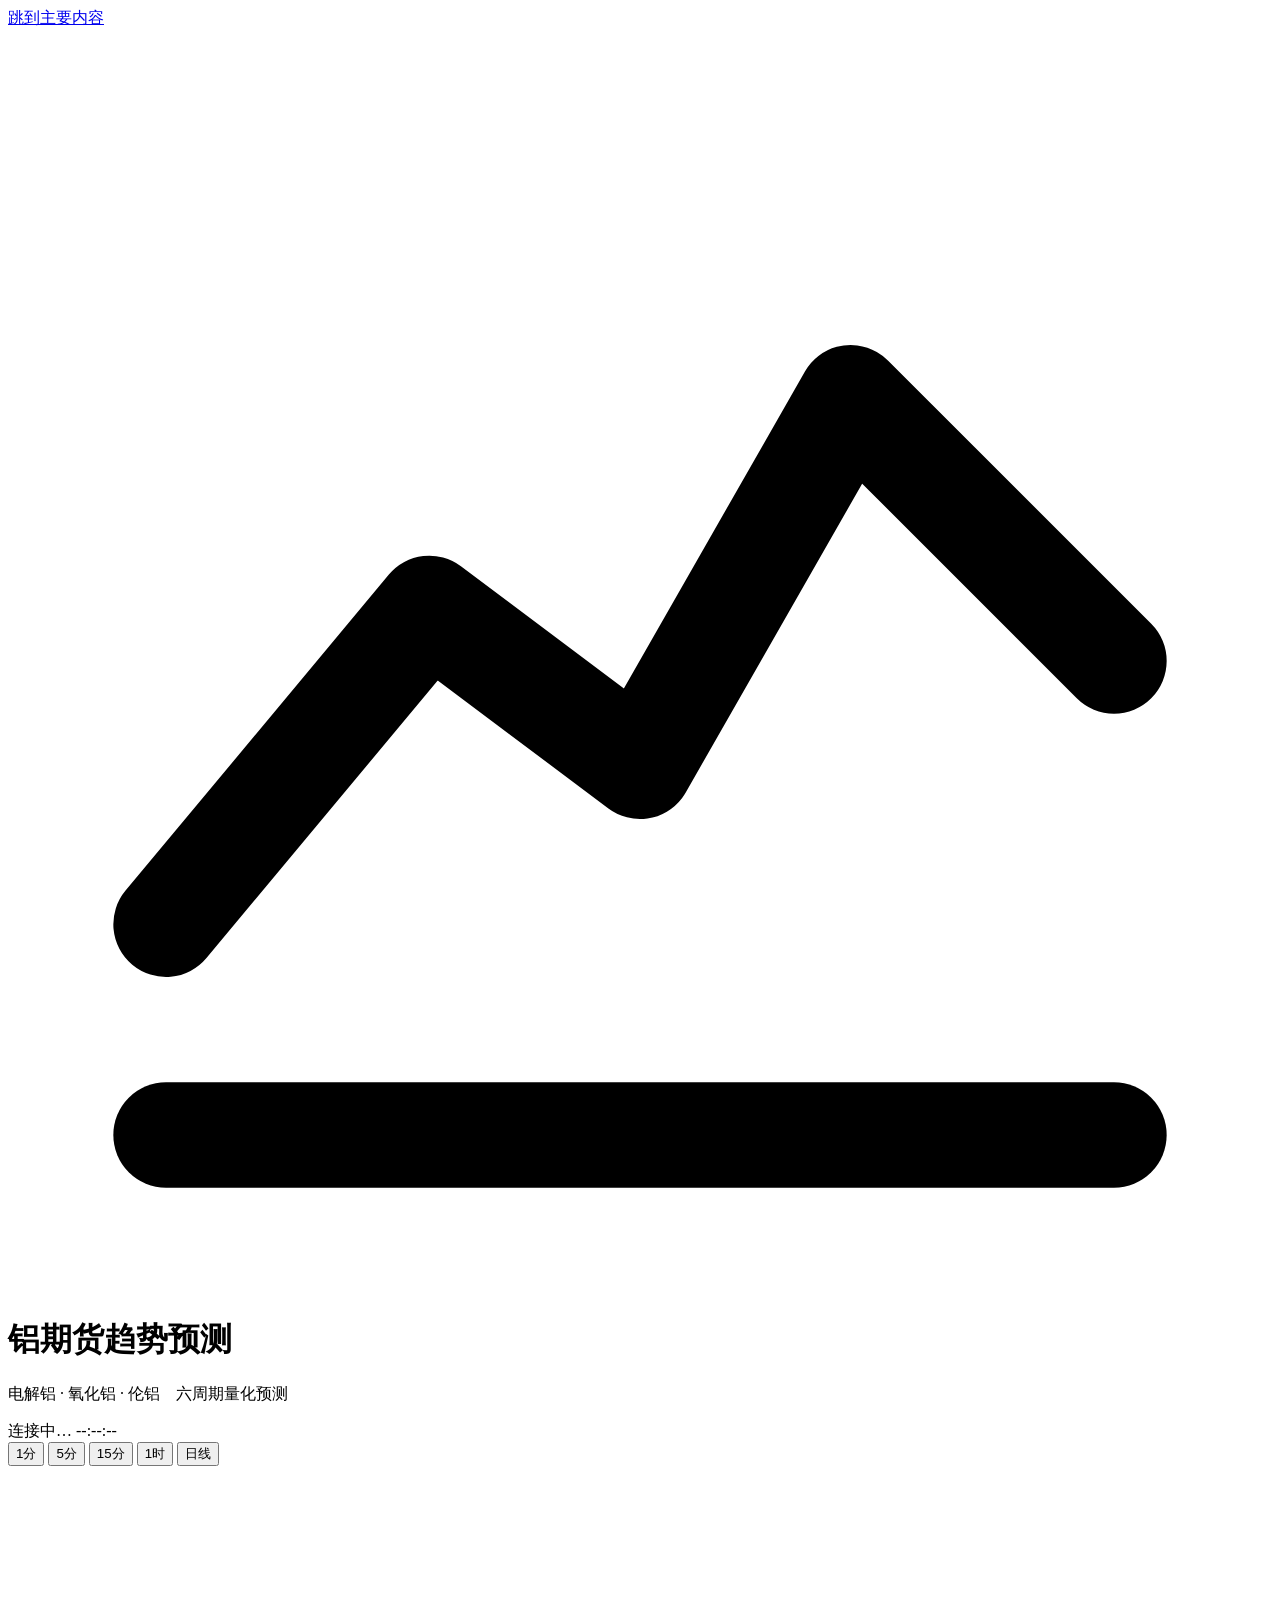
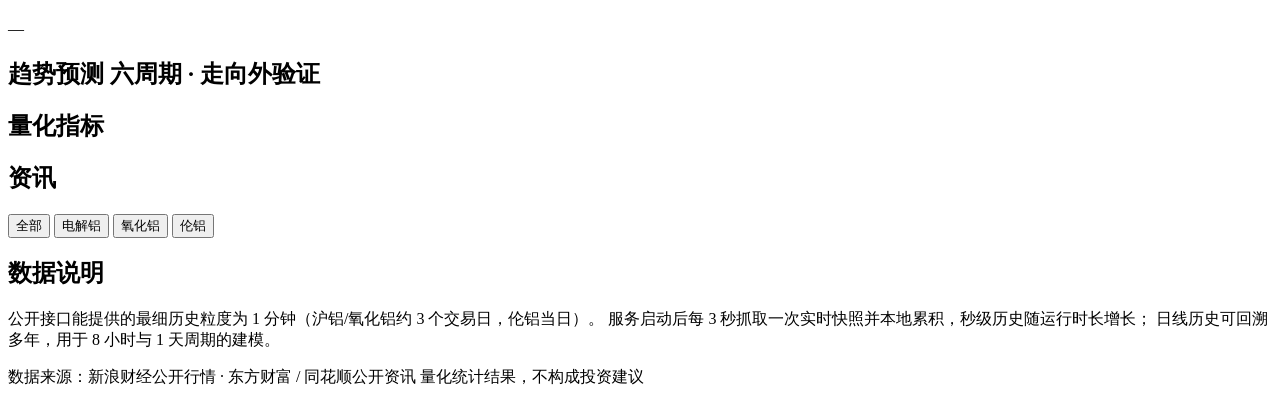
==== backend/app/static/index.html @ c76d396c "feat: 铝期货六周期趋势预测仪表盘 - 新浪公开接口采集沪铝/氧化铝/伦铝实时行情、分钟线、日线 - 3 秒快照自建秒级库，60 秒 K 线、300 秒资讯刷新 - 多信号集成预测（EMA/RSI" ====
<!DOCTYPE html>
<html lang="zh-CN">
<head>
<meta charset="utf-8">
<meta name="viewport" content="width=device-width, initial-scale=1">
<title>铝期货趋势预测 · 电解铝 / 氧化铝 / 伦铝</title>
<meta name="theme-color" content="#06080d">
<link rel="stylesheet" href="/styles.css">
</head>
<body>
<a class="skip" href="#main">跳到主要内容</a>

<header class="topbar">
  <div class="brand">
    <svg class="logo" viewBox="0 0 24 24" aria-hidden="true">
      <path d="M3 17l5-6 4 3 4-7 5 5" fill="none" stroke="currentColor"
            stroke-width="2" stroke-linecap="round" stroke-linejoin="round"/>
      <path d="M3 21h18" stroke="currentColor" stroke-width="2" stroke-linecap="round"/>
    </svg>
    <div>
      <h1>铝期货趋势预测</h1>
      <p class="sub">电解铝 · 氧化铝 · 伦铝　六周期量化预测</p>
    </div>
  </div>
  <div class="status" role="status" aria-live="polite">
    <span id="connDot" class="dot offline"></span>
    <span id="connText">连接中…</span>
    <span id="clock" class="clock">--:--:--</span>
  </div>
</header>

<main id="main">

  <section class="cards" id="quoteCards" aria-label="品种实时行情">
  </section>

  <section class="panel chart-panel">
    <div class="panel-head">
      <div class="tabs" id="prodTabs" role="tablist" aria-label="品种切换"></div>
      <div class="seg" id="periodSeg" role="group" aria-label="K线周期">
        <button data-period="1m" class="on">1分</button>
        <button data-period="5m">5分</button>
        <button data-period="15m">15分</button>
        <button data-period="60m">1时</button>
        <button data-period="1d">日线</button>
      </div>
    </div>
    <div class="chart-wrap">
      <canvas id="mainChart" role="img" aria-label="价格走势图"></canvas>
      <div id="chartTip" class="chart-tip" hidden></div>
    </div>
    <div class="chart-foot">
      <span id="chartRange" class="muted">—</span>
      <span id="chartLegend" class="legend"></span>
    </div>
  </section>

  <section class="panel">
    <div class="panel-head">
      <h2>趋势预测 <span class="muted sm">六周期 · 走向外验证</span></h2>
      <div class="seg" id="fcProdSeg" role="group" aria-label="预测品种"></div>
    </div>
    <div class="horizons" id="horizons"></div>
  </section>

  <div class="duo">
    <section class="panel">
      <div class="panel-head"><h2>量化指标</h2></div>
      <div class="ind-grid" id="indicators"></div>
      <div class="rec" id="recommendation"></div>
    </section>

    <section class="panel">
      <div class="panel-head">
        <h2>资讯</h2>
        <div class="seg" id="newsSeg" role="group" aria-label="资讯筛选">
          <button data-code="" class="on">全部</button>
          <button data-code="AL">电解铝</button>
          <button data-code="AO">氧化铝</button>
          <button data-code="AHD">伦铝</button>
        </div>
      </div>
      <div class="news" id="news"></div>
    </section>
  </div>

  <section class="panel data-panel">
    <div class="panel-head"><h2>数据说明</h2></div>
    <div class="data-grid" id="dataMeta"></div>
    <p class="muted sm note">
      公开接口能提供的最细历史粒度为 1 分钟（沪铝/氧化铝约 3 个交易日，伦铝当日）。
      服务启动后每 3 秒抓取一次实时快照并本地累积，秒级历史随运行时长增长；
      日线历史可回溯多年，用于 8 小时与 1 天周期的建模。
    </p>
  </section>

</main>

<footer class="foot">
  <span>数据来源：新浪财经公开行情 · 东方财富 / 同花顺公开资讯</span>
  <span class="muted">量化统计结果，不构成投资建议</span>
</footer>

<script src="/app.js"></script>
</body>
</html>
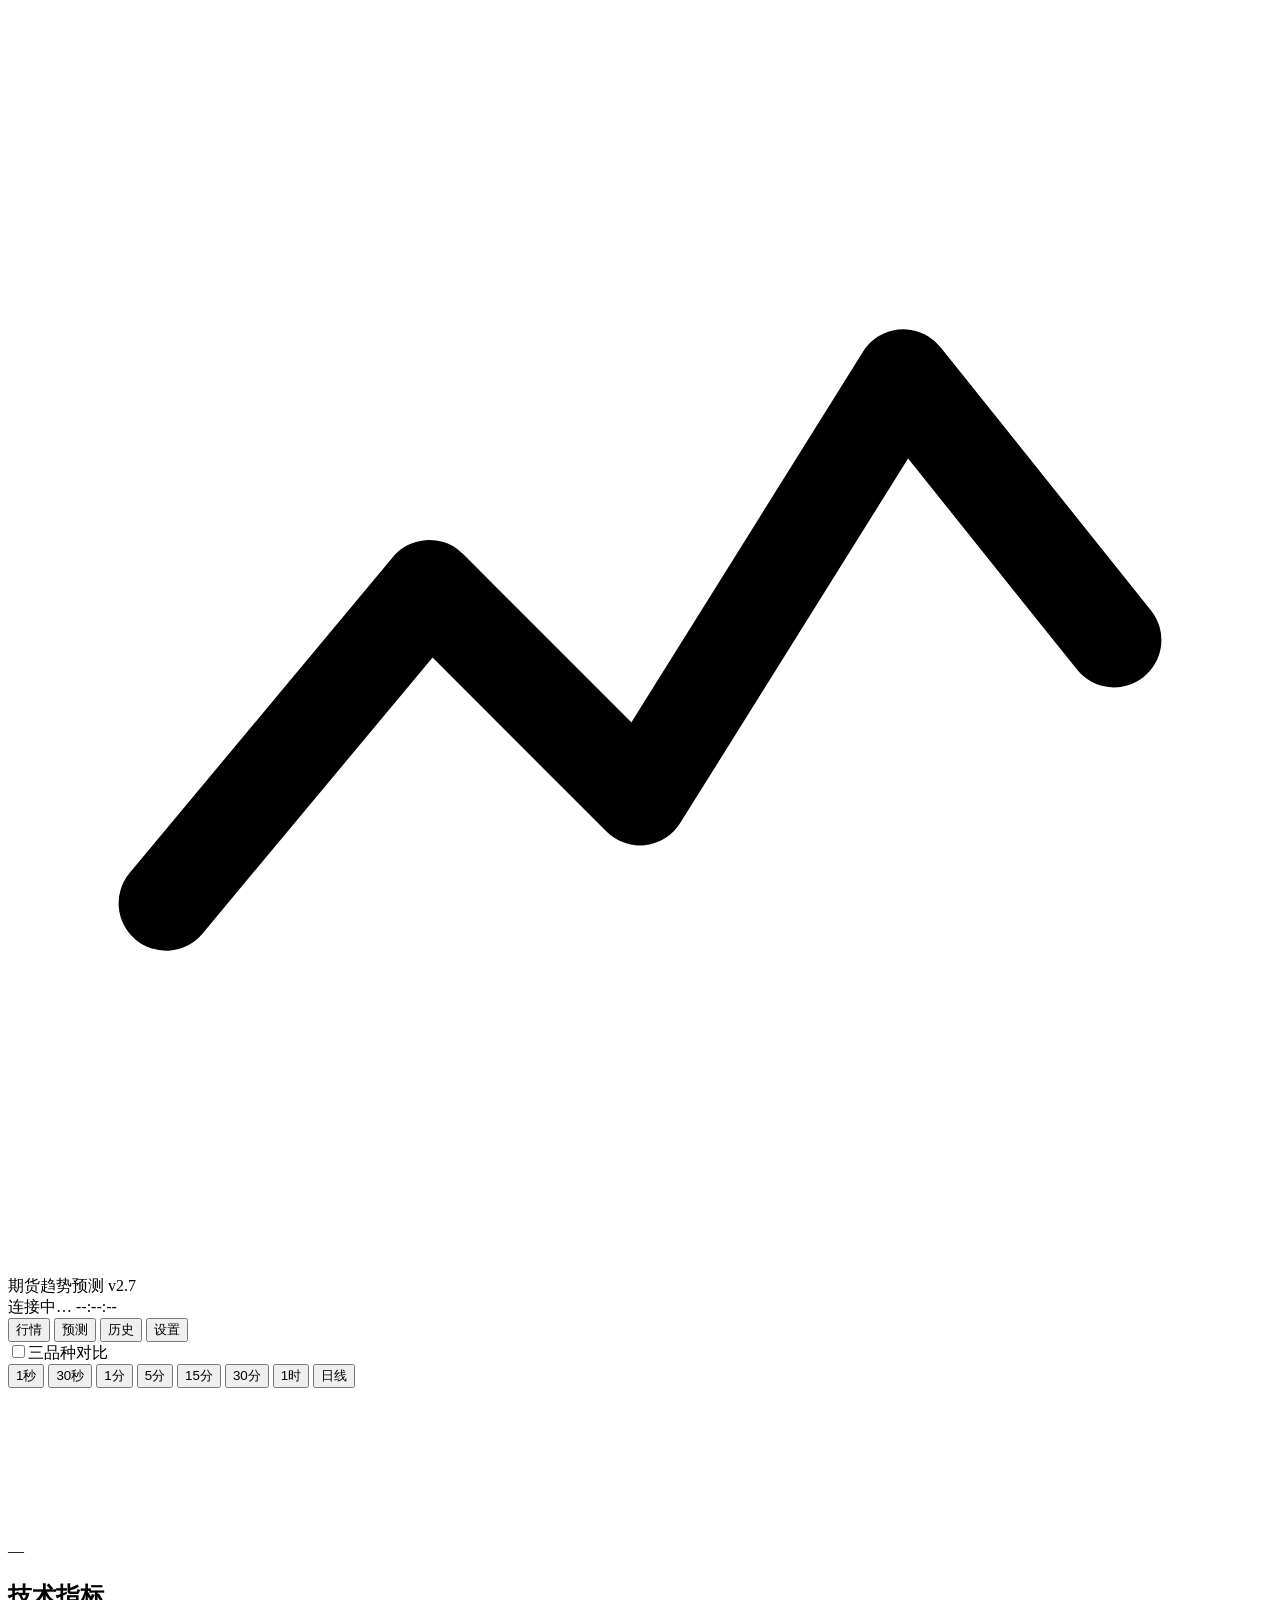
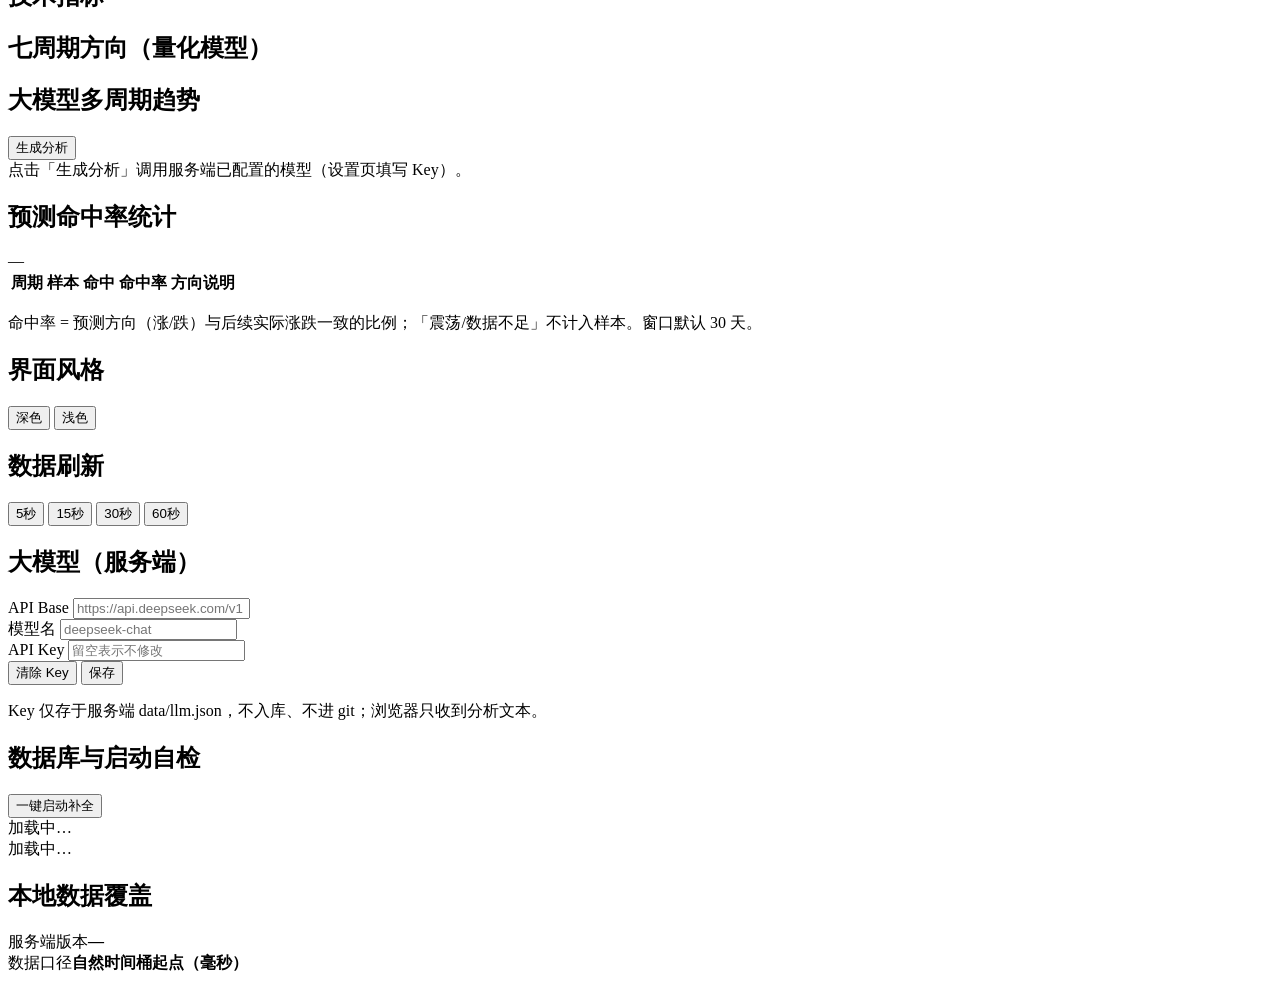
==== commit 1606bdfa: "v2.7.0 服务端化与启动自检（端口8123） - 服务端成为唯一真源：Web 前端四 tab（行情/预测/历史/设置）全覆盖，Android 保留独立 App 默认指向 8123 - 新增交易日历" ====
--- a/backend/app/static/index.html
+++ b/backend/app/static/index.html
@@ -1,106 +1,164 @@
 <!DOCTYPE html>
 <html lang="zh-CN">
 <head>
-<meta charset="utf-8">
-<meta name="viewport" content="width=device-width, initial-scale=1">
-<title>铝期货趋势预测 · 电解铝 / 氧化铝 / 伦铝</title>
-<meta name="theme-color" content="#06080d">
-<link rel="stylesheet" href="/styles.css">
+  <meta charset="utf-8" />
+  <meta name="viewport" content="width=device-width, initial-scale=1" />
+  <meta name="theme-color" content="#05070C" id="themeColor" />
+  <title>期货趋势预测 · 服务端</title>
+  <link rel="stylesheet" href="/styles.css" />
 </head>
-<body>
-<a class="skip" href="#main">跳到主要内容</a>
+<body class="theme-dark">
+  <header class="topbar">
+    <div class="brand">
+      <svg class="logo" viewBox="0 0 24 24" aria-hidden="true">
+        <path d="M3 17l5-6 4 4 5-8 4 5" fill="none" stroke="currentColor" stroke-width="1.8" stroke-linecap="round" stroke-linejoin="round"/>
+      </svg>
+      <span class="brand-name">期货趋势预测</span>
+      <span id="brandVer" class="brand-ver">v2.7</span>
+    </div>
+    <div class="status">
+      <span id="connDot" class="dot offline"></span>
+      <span id="connText">连接中…</span>
+      <span id="clock" class="clock">--:--:--</span>
+    </div>
+  </header>
 
-<header class="topbar">
-  <div class="brand">
-    <svg class="logo" viewBox="0 0 24 24" aria-hidden="true">
-      <path d="M3 17l5-6 4 3 4-7 5 5" fill="none" stroke="currentColor"
-            stroke-width="2" stroke-linecap="round" stroke-linejoin="round"/>
-      <path d="M3 21h18" stroke="currentColor" stroke-width="2" stroke-linecap="round"/>
-    </svg>
-    <div>
-      <h1>铝期货趋势预测</h1>
-      <p class="sub">电解铝 · 氧化铝 · 伦铝　六周期量化预测</p>
-    </div>
-  </div>
-  <div class="status" role="status" aria-live="polite">
-    <span id="connDot" class="dot offline"></span>
-    <span id="connText">连接中…</span>
-    <span id="clock" class="clock">--:--:--</span>
-  </div>
-</header>
+  <nav class="tabs" id="topTabs">
+    <button class="tab on" data-tab="market">行情</button>
+    <button class="tab" data-tab="forecast">预测</button>
+    <button class="tab" data-tab="history">历史</button>
+    <button class="tab" data-tab="settings">设置</button>
+  </nav>
 
-<main id="main">
-
-  <section class="cards" id="quoteCards" aria-label="品种实时行情">
-  </section>
-
-  <section class="panel chart-panel">
-    <div class="panel-head">
-      <div class="tabs" id="prodTabs" role="tablist" aria-label="品种切换"></div>
-      <div class="seg" id="periodSeg" role="group" aria-label="K线周期">
-        <button data-period="1m" class="on">1分</button>
-        <button data-period="5m">5分</button>
-        <button data-period="15m">15分</button>
-        <button data-period="60m">1时</button>
-        <button data-period="1d">日线</button>
+  <main id="main">
+    <!-- ===================== 行情 ===================== -->
+    <section class="view active" id="v-market">
+      <div class="cards" id="quoteCards" aria-label="品种实时行情"></div>
+      <div class="panel chart-panel">
+        <div class="panel-head">
+          <div class="tabs sm" id="prodTabs" role="tablist" aria-label="品种切换"></div>
+          <label class="chk sm"><input type="checkbox" id="compareChk" /><span>三品种对比</span></label>
+        </div>
+        <div class="seg" id="periodSeg" role="group" aria-label="K线周期">
+          <button data-period="1s">1秒</button>
+          <button data-period="30s">30秒</button>
+          <button data-period="1m" class="on">1分</button>
+          <button data-period="5m">5分</button>
+          <button data-period="15m">15分</button>
+          <button data-period="30m">30分</button>
+          <button data-period="60m">1时</button>
+          <button data-period="1d">日线</button>
+        </div>
+        <div class="chart-wrap">
+          <canvas id="mainChart" role="img" aria-label="价格走势图"></canvas>
+          <div id="chartTip" class="chart-tip" hidden></div>
+        </div>
+        <div class="chart-foot">
+          <span id="chartRange" class="muted">—</span>
+          <span id="chartLegend" class="legend"></span>
+        </div>
       </div>
-    </div>
-    <div class="chart-wrap">
-      <canvas id="mainChart" role="img" aria-label="价格走势图"></canvas>
-      <div id="chartTip" class="chart-tip" hidden></div>
-    </div>
-    <div class="chart-foot">
-      <span id="chartRange" class="muted">—</span>
-      <span id="chartLegend" class="legend"></span>
-    </div>
-  </section>
-
-  <section class="panel">
-    <div class="panel-head">
-      <h2>趋势预测 <span class="muted sm">六周期 · 走向外验证</span></h2>
-      <div class="seg" id="fcProdSeg" role="group" aria-label="预测品种"></div>
-    </div>
-    <div class="horizons" id="horizons"></div>
-  </section>
-
-  <div class="duo">
-    <section class="panel">
-      <div class="panel-head"><h2>量化指标</h2></div>
-      <div class="ind-grid" id="indicators"></div>
-      <div class="rec" id="recommendation"></div>
+      <div class="panel">
+        <div class="panel-head"><h2>技术指标</h2></div>
+        <div class="ind-grid" id="indicators"></div>
+        <div class="rec" id="recommendation"></div>
+      </div>
     </section>
 
-    <section class="panel">
-      <div class="panel-head">
-        <h2>资讯</h2>
-        <div class="seg" id="newsSeg" role="group" aria-label="资讯筛选">
-          <button data-code="" class="on">全部</button>
-          <button data-code="AL">电解铝</button>
-          <button data-code="AO">氧化铝</button>
-          <button data-code="AHD">伦铝</button>
+    <!-- ===================== 预测 ===================== -->
+    <section class="view" id="v-forecast">
+      <div class="panel">
+        <div class="panel-head">
+          <h2>七周期方向（量化模型）</h2>
+          <div class="seg sm" id="fcProdSeg" role="group" aria-label="预测品种"></div>
+        </div>
+        <div class="horizons" id="horizons"></div>
+      </div>
+      <div class="panel">
+        <div class="panel-head">
+          <h2>大模型多周期趋势</h2>
+          <button id="btnLlm" class="btn ghost">生成分析</button>
+        </div>
+        <div id="llmBox" class="llm">点击「生成分析」调用服务端已配置的模型（设置页填写 Key）。</div>
+      </div>
+    </section>
+
+    <!-- ===================== 历史 ===================== -->
+    <section class="view" id="v-history">
+      <div class="panel">
+        <div class="panel-head">
+          <h2>预测命中率统计</h2>
+          <div class="seg sm" id="histCodeSeg" role="group" aria-label="统计品种"></div>
+        </div>
+        <div class="hist-meta muted sm" id="histMeta">—</div>
+        <table class="hist-table" id="histTable">
+          <thead>
+            <tr><th>周期</th><th>样本</th><th>命中</th><th>命中率</th><th>方向说明</th></tr>
+          </thead>
+          <tbody id="histBody"></tbody>
+        </table>
+        <p class="muted sm">命中率 = 预测方向（涨/跌）与后续实际涨跌一致的比例；「震荡/数据不足」不计入样本。窗口默认 30 天。</p>
+      </div>
+    </section>
+
+    <!-- ===================== 设置 ===================== -->
+    <section class="view" id="v-settings">
+      <div class="panel">
+        <div class="panel-head"><h2>界面风格</h2></div>
+        <div class="seg" id="themeSeg" role="group" aria-label="主题">
+          <button data-theme="dark" class="on">深色</button>
+          <button data-theme="light">浅色</button>
         </div>
       </div>
-      <div class="news" id="news"></div>
+      <div class="panel">
+        <div class="panel-head"><h2>数据刷新</h2></div>
+        <div class="seg" id="refreshSeg" role="group" aria-label="刷新间隔">
+          <button data-ms="5000">5秒</button>
+          <button data-ms="15000" class="on">15秒</button>
+          <button data-ms="30000">30秒</button>
+          <button data-ms="60000">60秒</button>
+        </div>
+      </div>
+      <div class="panel">
+        <div class="panel-head"><h2>大模型（服务端）</h2></div>
+        <div class="field">
+          <label class="field-label">API Base</label>
+          <input id="llmBase" class="input" placeholder="https://api.deepseek.com/v1" autocapitalize="off" spellcheck="false" />
+        </div>
+        <div class="field">
+          <label class="field-label">模型名</label>
+          <input id="llmModel" class="input" placeholder="deepseek-chat" autocapitalize="off" spellcheck="false" />
+        </div>
+        <div class="field">
+          <label class="field-label">API Key <span id="llmMask" class="muted"></span></label>
+          <input id="llmKey" class="input" type="password" placeholder="留空表示不修改" autocapitalize="off" spellcheck="false" />
+        </div>
+        <div class="row">
+          <button class="btn ghost" id="btnLlmClear">清除 Key</button>
+          <button class="btn" id="btnLlmSave">保存</button>
+        </div>
+        <p class="muted sm">Key 仅存于服务端 data/llm.json，不入库、不进 git；浏览器只收到分析文本。</p>
+      </div>
+      <div class="panel">
+        <div class="panel-head">
+          <h2>数据库与启动自检</h2>
+          <button id="btnAutofill" class="btn ghost">一键启动补全</button>
+        </div>
+        <div class="db-block" id="dbStatus">加载中…</div>
+        <div class="db-block" id="autofillStatus">加载中…</div>
+      </div>
+      <div class="panel">
+        <div class="panel-head"><h2>本地数据覆盖</h2></div>
+        <div class="data-grid" id="dataMeta"></div>
+      </div>
+      <div class="panel about">
+        <div class="about-row"><span>服务端版本</span><b id="aboutVer">—</b></div>
+        <div class="about-row"><span>数据口径</span><b>自然时间桶起点（毫秒）</b></div>
+      </div>
     </section>
-  </div>
+  </main>
 
-  <section class="panel data-panel">
-    <div class="panel-head"><h2>数据说明</h2></div>
-    <div class="data-grid" id="dataMeta"></div>
-    <p class="muted sm note">
-      公开接口能提供的最细历史粒度为 1 分钟（沪铝/氧化铝约 3 个交易日，伦铝当日）。
-      服务启动后每 3 秒抓取一次实时快照并本地累积，秒级历史随运行时长增长；
-      日线历史可回溯多年，用于 8 小时与 1 天周期的建模。
-    </p>
-  </section>
-
-</main>
-
-<footer class="foot">
-  <span>数据来源：新浪财经公开行情 · 东方财富 / 同花顺公开资讯</span>
-  <span class="muted">量化统计结果，不构成投资建议</span>
-</footer>
-
-<script src="/app.js"></script>
+  <div class="toast" id="toast"></div>
+  <script src="/app.js"></script>
 </body>
 </html>
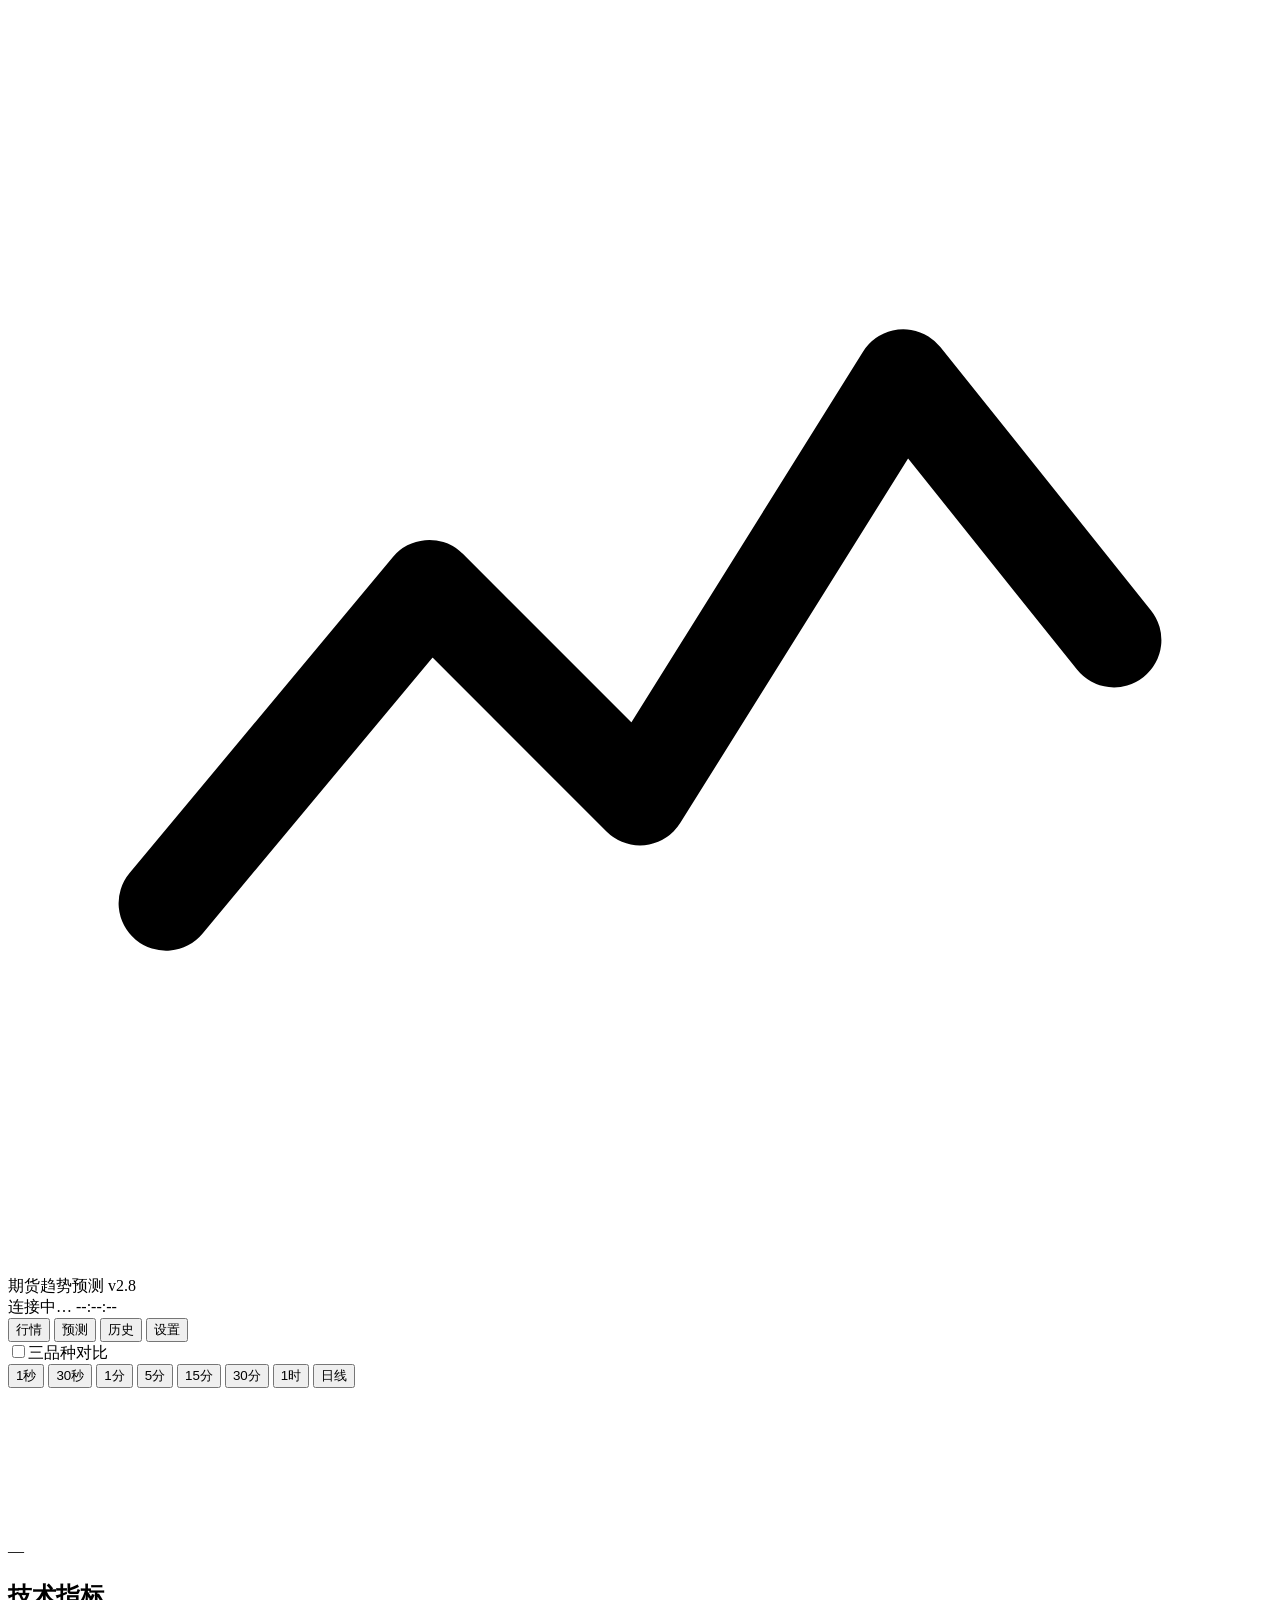
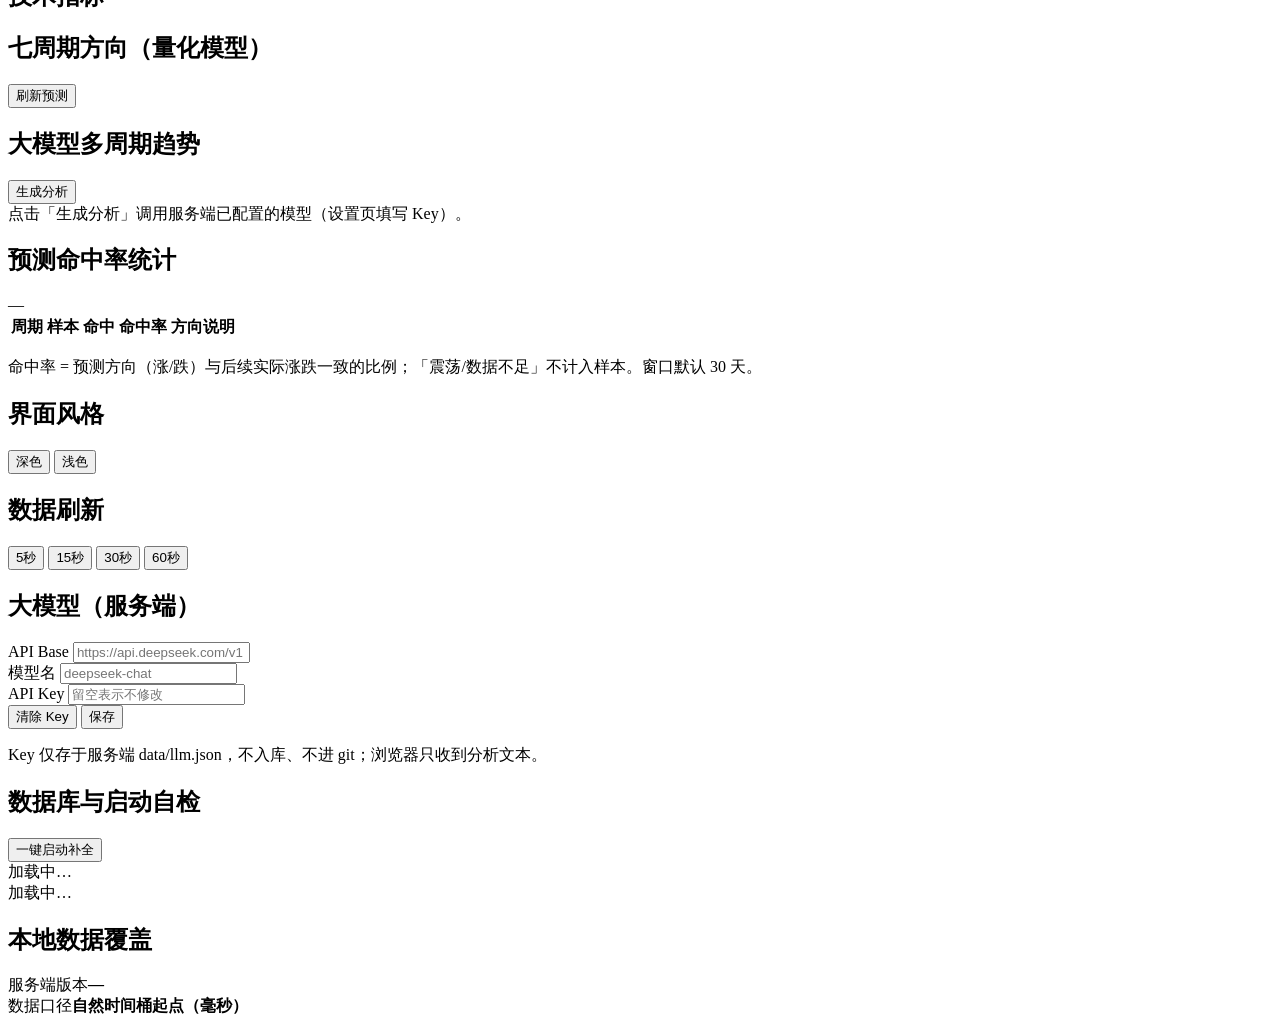
==== commit 5e840b0c: "v2.8.0 分钟级贴右边缘 + 原生多周期根治预测数据不足 + 近3天同步补缺" ====
--- a/backend/app/static/index.html
+++ b/backend/app/static/index.html
@@ -14,7 +14,7 @@
         <path d="M3 17l5-6 4 4 5-8 4 5" fill="none" stroke="currentColor" stroke-width="1.8" stroke-linecap="round" stroke-linejoin="round"/>
       </svg>
       <span class="brand-name">期货趋势预测</span>
-      <span id="brandVer" class="brand-ver">v2.7</span>
+      <span id="brandVer" class="brand-ver">v2.8</span>
     </div>
     <div class="status">
       <span id="connDot" class="dot offline"></span>
@@ -71,6 +71,7 @@
         <div class="panel-head">
           <h2>七周期方向（量化模型）</h2>
           <div class="seg sm" id="fcProdSeg" role="group" aria-label="预测品种"></div>
+          <button id="btnRefreshFc" class="btn ghost">刷新预测</button>
         </div>
         <div class="horizons" id="horizons"></div>
       </div>
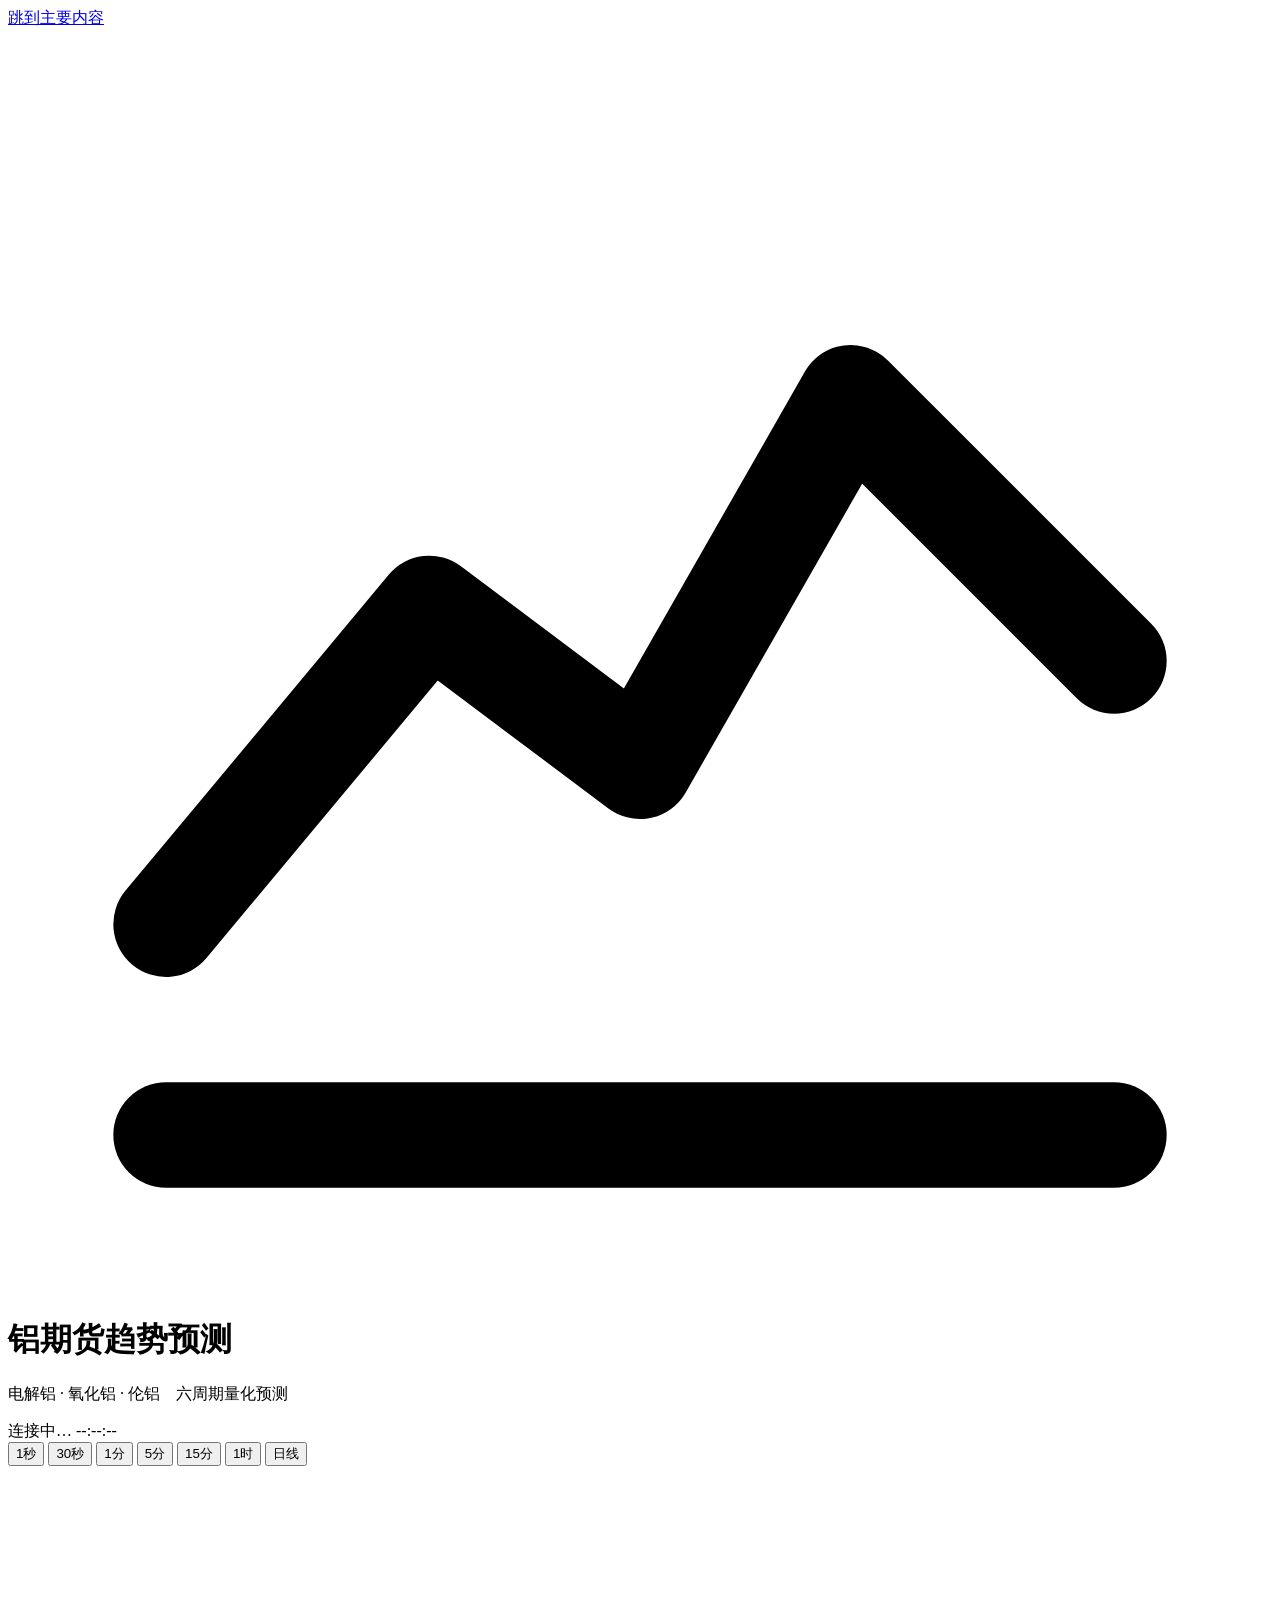
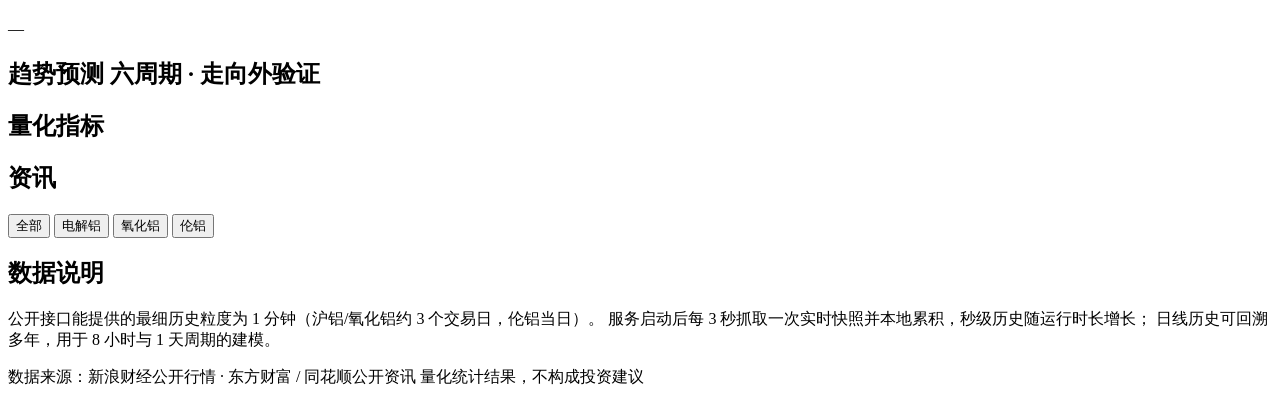
==== commit 95a2078a: "feat(chart): Web 行情曲线接入秒级快照并实时自动更新 - 新增 /api/ticks/{code}?bucket=&limit= 把快照库聚合为曲线：   bucket=0 取原始采集" ====
--- a/backend/app/static/index.html
+++ b/backend/app/static/index.html
@@ -1,165 +1,108 @@
 <!DOCTYPE html>
 <html lang="zh-CN">
 <head>
-  <meta charset="utf-8" />
-  <meta name="viewport" content="width=device-width, initial-scale=1" />
-  <meta name="theme-color" content="#05070C" id="themeColor" />
-  <title>期货趋势预测 · 服务端</title>
-  <link rel="stylesheet" href="/styles.css" />
+<meta charset="utf-8">
+<meta name="viewport" content="width=device-width, initial-scale=1">
+<title>铝期货趋势预测 · 电解铝 / 氧化铝 / 伦铝</title>
+<meta name="theme-color" content="#06080d">
+<link rel="stylesheet" href="/styles.css">
 </head>
-<body class="theme-dark">
-  <header class="topbar">
-    <div class="brand">
-      <svg class="logo" viewBox="0 0 24 24" aria-hidden="true">
-        <path d="M3 17l5-6 4 4 5-8 4 5" fill="none" stroke="currentColor" stroke-width="1.8" stroke-linecap="round" stroke-linejoin="round"/>
-      </svg>
-      <span class="brand-name">期货趋势预测</span>
-      <span id="brandVer" class="brand-ver">v2.8</span>
+<body>
+<a class="skip" href="#main">跳到主要内容</a>
+
+<header class="topbar">
+  <div class="brand">
+    <svg class="logo" viewBox="0 0 24 24" aria-hidden="true">
+      <path d="M3 17l5-6 4 3 4-7 5 5" fill="none" stroke="currentColor"
+            stroke-width="2" stroke-linecap="round" stroke-linejoin="round"/>
+      <path d="M3 21h18" stroke="currentColor" stroke-width="2" stroke-linecap="round"/>
+    </svg>
+    <div>
+      <h1>铝期货趋势预测</h1>
+      <p class="sub">电解铝 · 氧化铝 · 伦铝　六周期量化预测</p>
     </div>
-    <div class="status">
-      <span id="connDot" class="dot offline"></span>
-      <span id="connText">连接中…</span>
-      <span id="clock" class="clock">--:--:--</span>
+  </div>
+  <div class="status" role="status" aria-live="polite">
+    <span id="connDot" class="dot offline"></span>
+    <span id="connText">连接中…</span>
+    <span id="clock" class="clock">--:--:--</span>
+  </div>
+</header>
+
+<main id="main">
+
+  <section class="cards" id="quoteCards" aria-label="品种实时行情">
+  </section>
+
+  <section class="panel chart-panel">
+    <div class="panel-head">
+      <div class="tabs" id="prodTabs" role="tablist" aria-label="品种切换"></div>
+      <div class="seg" id="periodSeg" role="group" aria-label="K线周期">
+        <button data-period="1s">1秒</button>
+        <button data-period="30s">30秒</button>
+        <button data-period="1m" class="on">1分</button>
+        <button data-period="5m">5分</button>
+        <button data-period="15m">15分</button>
+        <button data-period="60m">1时</button>
+        <button data-period="1d">日线</button>
+      </div>
     </div>
-  </header>
+    <div class="chart-wrap">
+      <canvas id="mainChart" role="img" aria-label="价格走势图"></canvas>
+      <div id="chartTip" class="chart-tip" hidden></div>
+    </div>
+    <div class="chart-foot">
+      <span id="chartRange" class="muted">—</span>
+      <span id="chartLegend" class="legend"></span>
+    </div>
+  </section>
 
-  <nav class="tabs" id="topTabs">
-    <button class="tab on" data-tab="market">行情</button>
-    <button class="tab" data-tab="forecast">预测</button>
-    <button class="tab" data-tab="history">历史</button>
-    <button class="tab" data-tab="settings">设置</button>
-  </nav>
+  <section class="panel">
+    <div class="panel-head">
+      <h2>趋势预测 <span class="muted sm">六周期 · 走向外验证</span></h2>
+      <div class="seg" id="fcProdSeg" role="group" aria-label="预测品种"></div>
+    </div>
+    <div class="horizons" id="horizons"></div>
+  </section>
 
-  <main id="main">
-    <!-- ===================== 行情 ===================== -->
-    <section class="view active" id="v-market">
-      <div class="cards" id="quoteCards" aria-label="品种实时行情"></div>
-      <div class="panel chart-panel">
-        <div class="panel-head">
-          <div class="tabs sm" id="prodTabs" role="tablist" aria-label="品种切换"></div>
-          <label class="chk sm"><input type="checkbox" id="compareChk" /><span>三品种对比</span></label>
-        </div>
-        <div class="seg" id="periodSeg" role="group" aria-label="K线周期">
-          <button data-period="1s">1秒</button>
-          <button data-period="30s">30秒</button>
-          <button data-period="1m" class="on">1分</button>
-          <button data-period="5m">5分</button>
-          <button data-period="15m">15分</button>
-          <button data-period="30m">30分</button>
-          <button data-period="60m">1时</button>
-          <button data-period="1d">日线</button>
-        </div>
-        <div class="chart-wrap">
-          <canvas id="mainChart" role="img" aria-label="价格走势图"></canvas>
-          <div id="chartTip" class="chart-tip" hidden></div>
-        </div>
-        <div class="chart-foot">
-          <span id="chartRange" class="muted">—</span>
-          <span id="chartLegend" class="legend"></span>
+  <div class="duo">
+    <section class="panel">
+      <div class="panel-head"><h2>量化指标</h2></div>
+      <div class="ind-grid" id="indicators"></div>
+      <div class="rec" id="recommendation"></div>
+    </section>
+
+    <section class="panel">
+      <div class="panel-head">
+        <h2>资讯</h2>
+        <div class="seg" id="newsSeg" role="group" aria-label="资讯筛选">
+          <button data-code="" class="on">全部</button>
+          <button data-code="AL">电解铝</button>
+          <button data-code="AO">氧化铝</button>
+          <button data-code="AHD">伦铝</button>
         </div>
       </div>
-      <div class="panel">
-        <div class="panel-head"><h2>技术指标</h2></div>
-        <div class="ind-grid" id="indicators"></div>
-        <div class="rec" id="recommendation"></div>
-      </div>
+      <div class="news" id="news"></div>
     </section>
+  </div>
 
-    <!-- ===================== 预测 ===================== -->
-    <section class="view" id="v-forecast">
-      <div class="panel">
-        <div class="panel-head">
-          <h2>七周期方向（量化模型）</h2>
-          <div class="seg sm" id="fcProdSeg" role="group" aria-label="预测品种"></div>
-          <button id="btnRefreshFc" class="btn ghost">刷新预测</button>
-        </div>
-        <div class="horizons" id="horizons"></div>
-      </div>
-      <div class="panel">
-        <div class="panel-head">
-          <h2>大模型多周期趋势</h2>
-          <button id="btnLlm" class="btn ghost">生成分析</button>
-        </div>
-        <div id="llmBox" class="llm">点击「生成分析」调用服务端已配置的模型（设置页填写 Key）。</div>
-      </div>
-    </section>
+  <section class="panel data-panel">
+    <div class="panel-head"><h2>数据说明</h2></div>
+    <div class="data-grid" id="dataMeta"></div>
+    <p class="muted sm note">
+      公开接口能提供的最细历史粒度为 1 分钟（沪铝/氧化铝约 3 个交易日，伦铝当日）。
+      服务启动后每 3 秒抓取一次实时快照并本地累积，秒级历史随运行时长增长；
+      日线历史可回溯多年，用于 8 小时与 1 天周期的建模。
+    </p>
+  </section>
 
-    <!-- ===================== 历史 ===================== -->
-    <section class="view" id="v-history">
-      <div class="panel">
-        <div class="panel-head">
-          <h2>预测命中率统计</h2>
-          <div class="seg sm" id="histCodeSeg" role="group" aria-label="统计品种"></div>
-        </div>
-        <div class="hist-meta muted sm" id="histMeta">—</div>
-        <table class="hist-table" id="histTable">
-          <thead>
-            <tr><th>周期</th><th>样本</th><th>命中</th><th>命中率</th><th>方向说明</th></tr>
-          </thead>
-          <tbody id="histBody"></tbody>
-        </table>
-        <p class="muted sm">命中率 = 预测方向（涨/跌）与后续实际涨跌一致的比例；「震荡/数据不足」不计入样本。窗口默认 30 天。</p>
-      </div>
-    </section>
+</main>
 
-    <!-- ===================== 设置 ===================== -->
-    <section class="view" id="v-settings">
-      <div class="panel">
-        <div class="panel-head"><h2>界面风格</h2></div>
-        <div class="seg" id="themeSeg" role="group" aria-label="主题">
-          <button data-theme="dark" class="on">深色</button>
-          <button data-theme="light">浅色</button>
-        </div>
-      </div>
-      <div class="panel">
-        <div class="panel-head"><h2>数据刷新</h2></div>
-        <div class="seg" id="refreshSeg" role="group" aria-label="刷新间隔">
-          <button data-ms="5000">5秒</button>
-          <button data-ms="15000" class="on">15秒</button>
-          <button data-ms="30000">30秒</button>
-          <button data-ms="60000">60秒</button>
-        </div>
-      </div>
-      <div class="panel">
-        <div class="panel-head"><h2>大模型（服务端）</h2></div>
-        <div class="field">
-          <label class="field-label">API Base</label>
-          <input id="llmBase" class="input" placeholder="https://api.deepseek.com/v1" autocapitalize="off" spellcheck="false" />
-        </div>
-        <div class="field">
-          <label class="field-label">模型名</label>
-          <input id="llmModel" class="input" placeholder="deepseek-chat" autocapitalize="off" spellcheck="false" />
-        </div>
-        <div class="field">
-          <label class="field-label">API Key <span id="llmMask" class="muted"></span></label>
-          <input id="llmKey" class="input" type="password" placeholder="留空表示不修改" autocapitalize="off" spellcheck="false" />
-        </div>
-        <div class="row">
-          <button class="btn ghost" id="btnLlmClear">清除 Key</button>
-          <button class="btn" id="btnLlmSave">保存</button>
-        </div>
-        <p class="muted sm">Key 仅存于服务端 data/llm.json，不入库、不进 git；浏览器只收到分析文本。</p>
-      </div>
-      <div class="panel">
-        <div class="panel-head">
-          <h2>数据库与启动自检</h2>
-          <button id="btnAutofill" class="btn ghost">一键启动补全</button>
-        </div>
-        <div class="db-block" id="dbStatus">加载中…</div>
-        <div class="db-block" id="autofillStatus">加载中…</div>
-      </div>
-      <div class="panel">
-        <div class="panel-head"><h2>本地数据覆盖</h2></div>
-        <div class="data-grid" id="dataMeta"></div>
-      </div>
-      <div class="panel about">
-        <div class="about-row"><span>服务端版本</span><b id="aboutVer">—</b></div>
-        <div class="about-row"><span>数据口径</span><b>自然时间桶起点（毫秒）</b></div>
-      </div>
-    </section>
-  </main>
+<footer class="foot">
+  <span>数据来源：新浪财经公开行情 · 东方财富 / 同花顺公开资讯</span>
+  <span class="muted">量化统计结果，不构成投资建议</span>
+</footer>
 
-  <div class="toast" id="toast"></div>
-  <script src="/app.js"></script>
+<script src="/app.js"></script>
 </body>
 </html>
